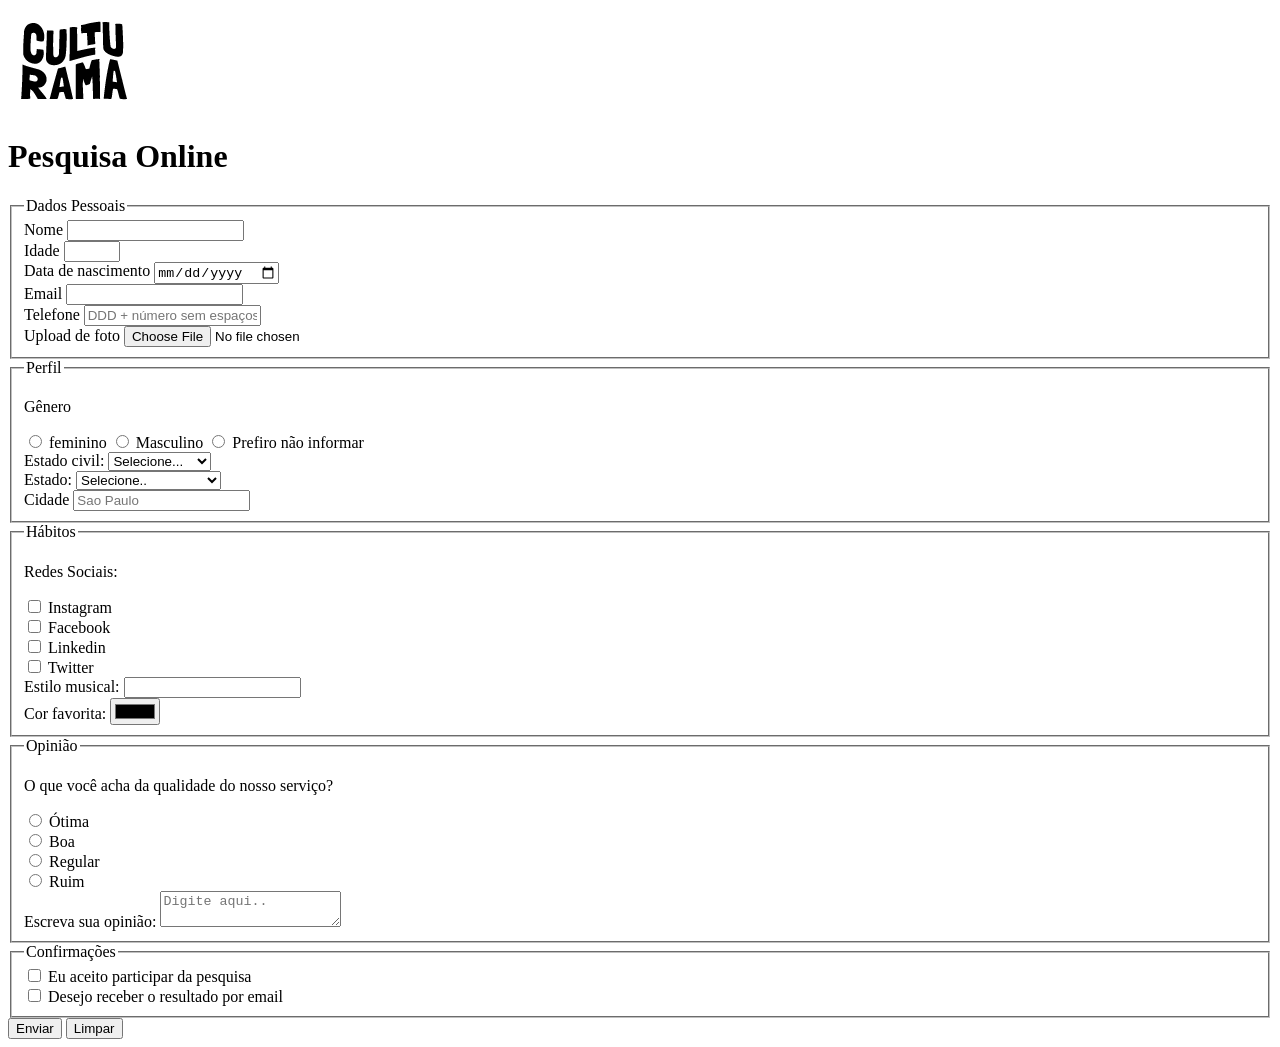
==== index.html @ f57c8ec6 "adiciona os links para fontes do site" ====
<!doctype html>
<html lang="pt-br">
  <head>
    <meta charset="UTF-8" />
    <meta name="viewport" content="width=device-width, initial-scale=1.0" />
    <link rel="icon" href="./img/culturama-favico.png" />
    <link rel="stylesheet" href="css/style.css">
    
    <link rel="preconnect" href="https://fonts.googleapis.com" />
    <link rel="preconnect" href="https://fonts.gstatic.com" crossorigin />
    <link
      href="https://fonts.googleapis.com/css2?family=Fjalla+One&family=Work+Sans&display=swap"
      rel="stylesheet"
    />
    <title>Pesquisa Culturama</title>
  </head>
  <body>
    <header>
      <img src="img/logo-culturama.png" alt="logo culturama" />
      <h1>Pesquisa Online</h1>
    </header>
    <section>
      <form action="" method="get">
        <fieldset>
          <!-- Dados Pessoais -->

          <legend>Dados Pessoais</legend>
          <label for="name">Nome</label>
          <input id="name" type="text" name="userName" required />
          <br />
          <label for="age">Idade</label>
          <input
            id="age"
            type="number"
            name="userAge"
            min="12"
            max="100"
            required
          />
          <br />
          <label for="birthDate">Data de nascimento</label>
          <input id="birthDate" type="date" name="userBirthDate" required />
          <br />
          <label for="email">Email</label>
          <input id="email" type="email" name="userEmail" required />
          <br />
          <label for="phoneNumber">Telefone</label>
          <input
            id="phoneNumber"
            type="tel"
            name="userPhoneNumber"
            pattern="[0-9]{11}"
            placeholder="DDD + número sem espaços ou hífen"
            required
          />
          <br />
          <label for="image">Upload de foto</label>
          <input id="image" type="file" accept="image/*" name="userImage" />
        </fieldset>

        <fieldset>
          <legend>Perfil</legend>

          <p>Gênero</p>
          <input
            id="feminino"
            type="radio"
            name="userGender"
            value="feminino"
          />
          <label for="feminino">feminino</label>

          <input
            id="masculino"
            type="radio"
            name="userGender"
            value="masculino"
          />
          <label for="masculino">Masculino</label>

          <input
            id="notInformed"
            type="radio"
            name="userGender"
            value="notInformed"
          />
          <label for="notInformed">Prefiro não informar</label>
          <br />

          <label for="maritalStatus">Estado civil:</label>
          <select id="maritalStatus" name="userMaritalStatus">
            <option value="notInformed">Selecione...</option>
            <option value="casado">Casado</option>
            <option value="solteiro">Solteiro</option>
            <option value="divorciado">Divorciado</option>
            <option value="casado">União estável</option>
          </select>
          <br />

          <label for="state">Estado:</label>
          <select id="state" name="userState">
            <option value="notInformed">Selecione..</option>
            <option value="acre">Acre</option>
            <option value="Alagoas">Alagoas</option>
            <option value="amapa">Amapá</option>
            <option value="amazonas">Amazonas</option>
            <option value="bahia">Bahia</option>
            <option value="ceara">Ceará</option>
            <option value="distritoFederal">Distrito Federal</option>
            <option value="espiritoSanto">Espirito Santo</option>
            <option value="goias">Goiás</option>
            <option value="maranhao">Maranhão</option>
            <option value="matoGrossoDoSul">Mato Grosso do Sul</option>
            <option value="matoGrosso">Mato Grosso</option>
            <option value="minasGerais">Minas Gerais</option>
            <option value="para">Pará</option>
            <option value="paraiba">Paraíba</option>
            <option value="parana">Paraná</option>
            <option value="pernanbuco">Pernambuco</option>
            <option value="piaui">Piauí</option>
            <option value="rioDeJaeiro">Rio de Janeiro</option>
            <option value="rioGrandeDoNorte">Rio Grande do Norte</option>
            <option value="rioGrandeDoSul">Rio Grande do Sul</option>
            <option value="rondonia">Rondônia</option>
            <option value="roraima">Roraima</option>
            <option value="santaCatarina">Santa Catarina</option>
            <option value="saoPaulo">São Paulo</option>
            <option value="sergipe">Sergipe</option>
            <option value="tocantins">Tocantins</option>
          </select>
          <br />

          <label for="city">Cidade</label>
          <input
            id="city"
            type="text"
            name="userCity"
            placeholder="Sao Paulo"
            required
          />
        </fieldset>

        <fieldset>
          <legend>Hábitos</legend>
          <p>Redes Sociais:</p>
          <input
            id="instagram"
            type="checkbox"
            name="social"
            value="instagram"
          />
          <label for="instagram">Instagram</label>
          <br />
          <input id="facebook" type="checkbox" name="social" value="facebook" />
          <label for="facebook">Facebook</label>
          <br />
          <input id="linkedin" type="checkbox" name="social" value="linkedin" />
          <label for="linkedin">Linkedin</label>
          <br />
          <input id="twitter" type="checkbox" name="social" value="twitter" />
          <label for="twitter">Twitter</label>
          <br />
          <label for="musicStyle">Estilo musical:</label>
          <input
            list="styleTypes"
            id="musicStyle"
            name="userMusicStyle"
            type="text"
          />
          <datalist id="styleTypes">
            <option value="Rock"></option>
            <option value="Pop"></option>
            <option value="MPB"></option>
            <option value="Hip-hop"></option>
            <option value="Metal"></option>
            <option value="Ost"></option>
          </datalist>
          <br />
          <label for="favoriteColor">Cor favorita:</label>
          <input type="color" name="userFavoriteColor" id="favoriteColor" />
        </fieldset>

        <fieldset>
          <legend>Opinião</legend>
          <p>O que você acha da qualidade do nosso serviço?</p>

          <input
            type="radio"
            name="userServiceOpinion"
            id="otima"
            value="otima"
          />
          <label for="otima">Ótima</label><br />

          <input type="radio" name="userServiceOpinion" id="boa" value="boa" />
          <label for="boa">Boa</label><br />

          <input
            type="radio"
            name="userServiceOpinion"
            id="regular"
            value="regular"
          />
          <label for="regular">Regular</label><br />

          <input
            type="radio"
            name="userServiceOpinion"
            id="ruim"
            value="ruim"
          />
          <label for="otimo">Ruim</label><br />

          <label for="comment">Escreva sua opinião:</label>
          <textarea
            id="comment"
            name="userComment"
            placeholder="Digite aqui.."
          ></textarea>
        </fieldset>

        <fieldset>
          <legend>Confirmações</legend>

          <input
            type="checkbox"
            name="userLgpd"
            id="userLgpdTerm"
            value="accepted"
            required
          />
          <label for="userLgpdTerm">Eu aceito participar da pesquisa</label>
          <br />
          <input
            type="checkbox"
            name="userGetResult"
            id="getResul"
            value="accepted"
          />
          <label for="userLgpdTerm">Desejo receber o resultado por email</label>
        </fieldset>

        <button type="submit">Enviar</button>

        <button type="reset">Limpar</button>
      </form>
    </section>
  </body>
</html>
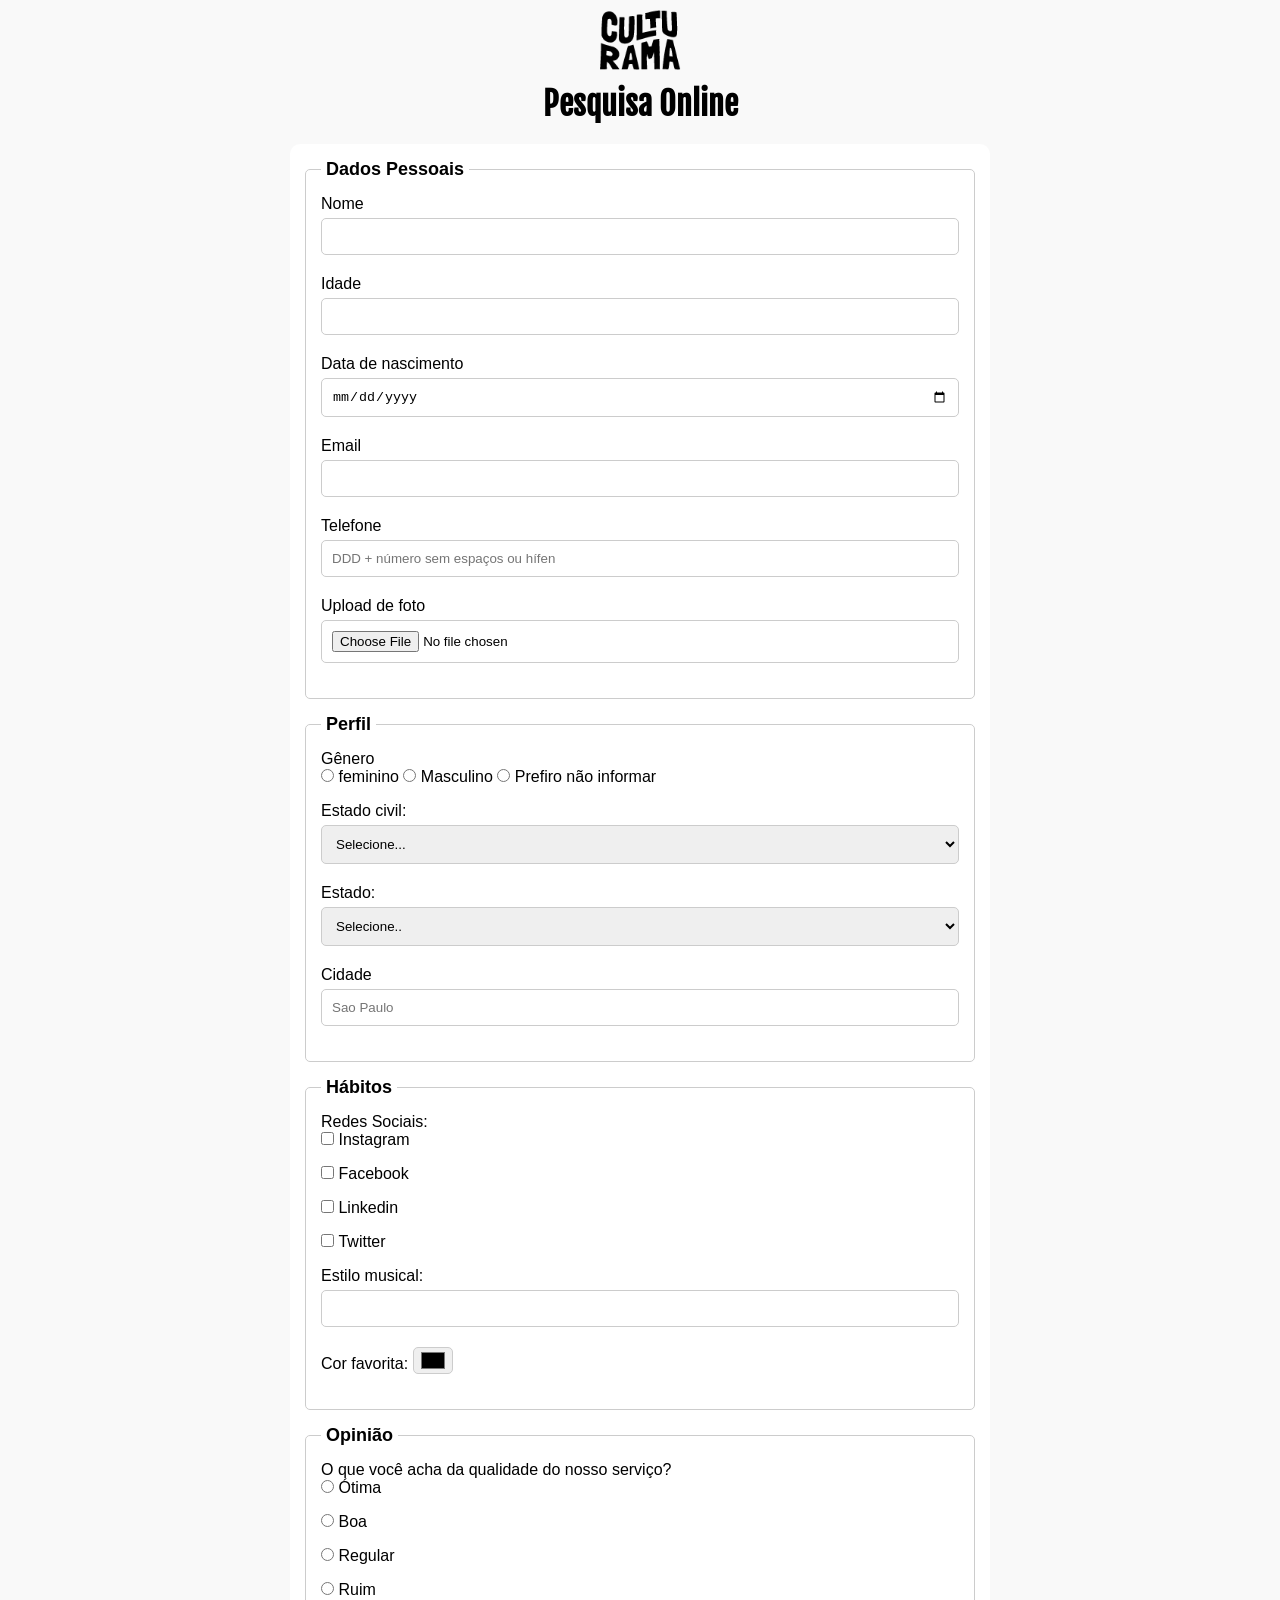
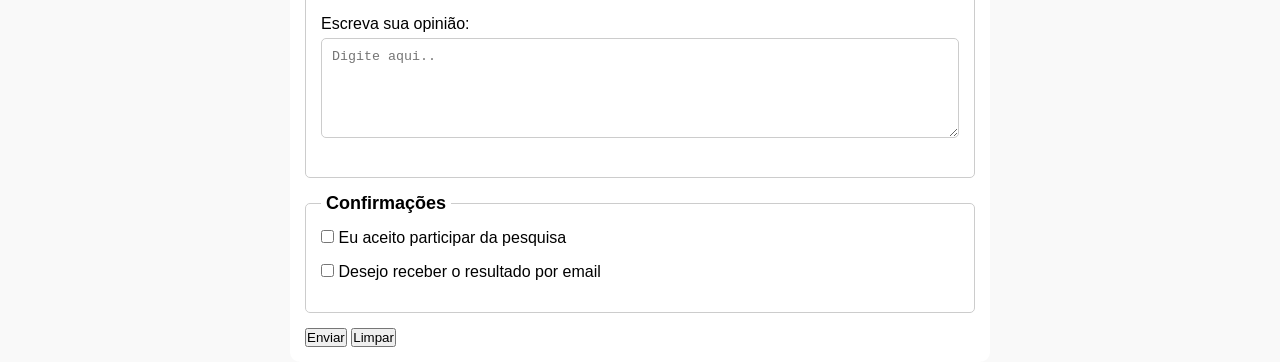
==== commit a608eee2: "Atualizacao no estilo do formulario e campos" ====
--- a/index.html
+++ b/index.html
@@ -4,8 +4,8 @@
     <meta charset="UTF-8" />
     <meta name="viewport" content="width=device-width, initial-scale=1.0" />
     <link rel="icon" href="./img/culturama-favico.png" />
-    <link rel="stylesheet" href="css/style.css">
-    
+    <link rel="stylesheet" href="css/style.css" />
+
     <link rel="preconnect" href="https://fonts.googleapis.com" />
     <link rel="preconnect" href="https://fonts.gstatic.com" crossorigin />
     <link
@@ -15,235 +15,254 @@
     <title>Pesquisa Culturama</title>
   </head>
   <body>
-    <header>
-      <img src="img/logo-culturama.png" alt="logo culturama" />
-      <h1>Pesquisa Online</h1>
-    </header>
-    <section>
-      <form action="" method="get">
-        <fieldset>
-          <!-- Dados Pessoais -->
-
-          <legend>Dados Pessoais</legend>
-          <label for="name">Nome</label>
-          <input id="name" type="text" name="userName" required />
-          <br />
-          <label for="age">Idade</label>
-          <input
-            id="age"
-            type="number"
-            name="userAge"
-            min="12"
-            max="100"
-            required
-          />
-          <br />
-          <label for="birthDate">Data de nascimento</label>
-          <input id="birthDate" type="date" name="userBirthDate" required />
-          <br />
-          <label for="email">Email</label>
-          <input id="email" type="email" name="userEmail" required />
-          <br />
-          <label for="phoneNumber">Telefone</label>
-          <input
-            id="phoneNumber"
-            type="tel"
-            name="userPhoneNumber"
-            pattern="[0-9]{11}"
-            placeholder="DDD + número sem espaços ou hífen"
-            required
-          />
-          <br />
-          <label for="image">Upload de foto</label>
-          <input id="image" type="file" accept="image/*" name="userImage" />
-        </fieldset>
-
-        <fieldset>
-          <legend>Perfil</legend>
-
-          <p>Gênero</p>
-          <input
-            id="feminino"
-            type="radio"
-            name="userGender"
-            value="feminino"
-          />
-          <label for="feminino">feminino</label>
-
-          <input
-            id="masculino"
-            type="radio"
-            name="userGender"
-            value="masculino"
-          />
-          <label for="masculino">Masculino</label>
-
-          <input
-            id="notInformed"
-            type="radio"
-            name="userGender"
-            value="notInformed"
-          />
-          <label for="notInformed">Prefiro não informar</label>
-          <br />
-
-          <label for="maritalStatus">Estado civil:</label>
-          <select id="maritalStatus" name="userMaritalStatus">
-            <option value="notInformed">Selecione...</option>
-            <option value="casado">Casado</option>
-            <option value="solteiro">Solteiro</option>
-            <option value="divorciado">Divorciado</option>
-            <option value="casado">União estável</option>
-          </select>
-          <br />
-
-          <label for="state">Estado:</label>
-          <select id="state" name="userState">
-            <option value="notInformed">Selecione..</option>
-            <option value="acre">Acre</option>
-            <option value="Alagoas">Alagoas</option>
-            <option value="amapa">Amapá</option>
-            <option value="amazonas">Amazonas</option>
-            <option value="bahia">Bahia</option>
-            <option value="ceara">Ceará</option>
-            <option value="distritoFederal">Distrito Federal</option>
-            <option value="espiritoSanto">Espirito Santo</option>
-            <option value="goias">Goiás</option>
-            <option value="maranhao">Maranhão</option>
-            <option value="matoGrossoDoSul">Mato Grosso do Sul</option>
-            <option value="matoGrosso">Mato Grosso</option>
-            <option value="minasGerais">Minas Gerais</option>
-            <option value="para">Pará</option>
-            <option value="paraiba">Paraíba</option>
-            <option value="parana">Paraná</option>
-            <option value="pernanbuco">Pernambuco</option>
-            <option value="piaui">Piauí</option>
-            <option value="rioDeJaeiro">Rio de Janeiro</option>
-            <option value="rioGrandeDoNorte">Rio Grande do Norte</option>
-            <option value="rioGrandeDoSul">Rio Grande do Sul</option>
-            <option value="rondonia">Rondônia</option>
-            <option value="roraima">Roraima</option>
-            <option value="santaCatarina">Santa Catarina</option>
-            <option value="saoPaulo">São Paulo</option>
-            <option value="sergipe">Sergipe</option>
-            <option value="tocantins">Tocantins</option>
-          </select>
-          <br />
-
-          <label for="city">Cidade</label>
-          <input
-            id="city"
-            type="text"
-            name="userCity"
-            placeholder="Sao Paulo"
-            required
-          />
-        </fieldset>
-
-        <fieldset>
-          <legend>Hábitos</legend>
-          <p>Redes Sociais:</p>
-          <input
-            id="instagram"
-            type="checkbox"
-            name="social"
-            value="instagram"
-          />
-          <label for="instagram">Instagram</label>
-          <br />
-          <input id="facebook" type="checkbox" name="social" value="facebook" />
-          <label for="facebook">Facebook</label>
-          <br />
-          <input id="linkedin" type="checkbox" name="social" value="linkedin" />
-          <label for="linkedin">Linkedin</label>
-          <br />
-          <input id="twitter" type="checkbox" name="social" value="twitter" />
-          <label for="twitter">Twitter</label>
-          <br />
-          <label for="musicStyle">Estilo musical:</label>
-          <input
-            list="styleTypes"
-            id="musicStyle"
-            name="userMusicStyle"
-            type="text"
-          />
-          <datalist id="styleTypes">
-            <option value="Rock"></option>
-            <option value="Pop"></option>
-            <option value="MPB"></option>
-            <option value="Hip-hop"></option>
-            <option value="Metal"></option>
-            <option value="Ost"></option>
-          </datalist>
-          <br />
-          <label for="favoriteColor">Cor favorita:</label>
-          <input type="color" name="userFavoriteColor" id="favoriteColor" />
-        </fieldset>
-
-        <fieldset>
-          <legend>Opinião</legend>
-          <p>O que você acha da qualidade do nosso serviço?</p>
-
-          <input
-            type="radio"
-            name="userServiceOpinion"
-            id="otima"
-            value="otima"
-          />
-          <label for="otima">Ótima</label><br />
-
-          <input type="radio" name="userServiceOpinion" id="boa" value="boa" />
-          <label for="boa">Boa</label><br />
-
-          <input
-            type="radio"
-            name="userServiceOpinion"
-            id="regular"
-            value="regular"
-          />
-          <label for="regular">Regular</label><br />
-
-          <input
-            type="radio"
-            name="userServiceOpinion"
-            id="ruim"
-            value="ruim"
-          />
-          <label for="otimo">Ruim</label><br />
-
-          <label for="comment">Escreva sua opinião:</label>
-          <textarea
-            id="comment"
-            name="userComment"
-            placeholder="Digite aqui.."
-          ></textarea>
-        </fieldset>
-
-        <fieldset>
-          <legend>Confirmações</legend>
-
-          <input
-            type="checkbox"
-            name="userLgpd"
-            id="userLgpdTerm"
-            value="accepted"
-            required
-          />
-          <label for="userLgpdTerm">Eu aceito participar da pesquisa</label>
-          <br />
-          <input
-            type="checkbox"
-            name="userGetResult"
-            id="getResul"
-            value="accepted"
-          />
-          <label for="userLgpdTerm">Desejo receber o resultado por email</label>
-        </fieldset>
-
-        <button type="submit">Enviar</button>
-
-        <button type="reset">Limpar</button>
-      </form>
-    </section>
+    <main>
+      <header>
+        <img src="img/logo-culturama.png" alt="logo culturama" />
+        <h1>Pesquisa Online</h1>
+      </header>
+      <section>
+        <form action="" method="get">
+          <fieldset>
+            <!-- Dados Pessoais -->
+
+            <legend>Dados Pessoais</legend>
+            <label for="name">Nome</label>
+            <input id="name" type="text" name="userName" required />
+            <br />
+            <label for="age">Idade</label>
+            <input
+              id="age"
+              type="number"
+              name="userAge"
+              min="12"
+              max="100"
+              required
+            />
+            <br />
+            <label for="birthDate">Data de nascimento</label>
+            <input id="birthDate" type="date" name="userBirthDate" required />
+            <br />
+            <label for="email">Email</label>
+            <input id="email" type="email" name="userEmail" required />
+            <br />
+            <label for="phoneNumber">Telefone</label>
+            <input
+              id="phoneNumber"
+              type="tel"
+              name="userPhoneNumber"
+              pattern="[0-9]{11}"
+              placeholder="DDD + número sem espaços ou hífen"
+              required
+            />
+            <br />
+            <label for="image">Upload de foto</label>
+            <input id="image" type="file" accept="image/*" name="userImage" />
+          </fieldset>
+
+          <fieldset>
+            <legend>Perfil</legend>
+
+            <p>Gênero</p>
+            <input
+              id="feminino"
+              type="radio"
+              name="userGender"
+              value="feminino"
+            />
+            <label for="feminino">feminino</label>
+
+            <input
+              id="masculino"
+              type="radio"
+              name="userGender"
+              value="masculino"
+            />
+            <label for="masculino">Masculino</label>
+
+            <input
+              id="notInformed"
+              type="radio"
+              name="userGender"
+              value="notInformed"
+            />
+            <label for="notInformed">Prefiro não informar</label>
+            <br />
+
+            <label for="maritalStatus">Estado civil:</label>
+            <select id="maritalStatus" name="userMaritalStatus">
+              <option value="notInformed">Selecione...</option>
+              <option value="casado">Casado</option>
+              <option value="solteiro">Solteiro</option>
+              <option value="divorciado">Divorciado</option>
+              <option value="casado">União estável</option>
+            </select>
+            <br />
+
+            <label for="state">Estado:</label>
+            <select id="state" name="userState">
+              <option value="notInformed">Selecione..</option>
+              <option value="acre">Acre</option>
+              <option value="Alagoas">Alagoas</option>
+              <option value="amapa">Amapá</option>
+              <option value="amazonas">Amazonas</option>
+              <option value="bahia">Bahia</option>
+              <option value="ceara">Ceará</option>
+              <option value="distritoFederal">Distrito Federal</option>
+              <option value="espiritoSanto">Espirito Santo</option>
+              <option value="goias">Goiás</option>
+              <option value="maranhao">Maranhão</option>
+              <option value="matoGrossoDoSul">Mato Grosso do Sul</option>
+              <option value="matoGrosso">Mato Grosso</option>
+              <option value="minasGerais">Minas Gerais</option>
+              <option value="para">Pará</option>
+              <option value="paraiba">Paraíba</option>
+              <option value="parana">Paraná</option>
+              <option value="pernanbuco">Pernambuco</option>
+              <option value="piaui">Piauí</option>
+              <option value="rioDeJaeiro">Rio de Janeiro</option>
+              <option value="rioGrandeDoNorte">Rio Grande do Norte</option>
+              <option value="rioGrandeDoSul">Rio Grande do Sul</option>
+              <option value="rondonia">Rondônia</option>
+              <option value="roraima">Roraima</option>
+              <option value="santaCatarina">Santa Catarina</option>
+              <option value="saoPaulo">São Paulo</option>
+              <option value="sergipe">Sergipe</option>
+              <option value="tocantins">Tocantins</option>
+            </select>
+            <br />
+
+            <label for="city">Cidade</label>
+            <input
+              id="city"
+              type="text"
+              name="userCity"
+              placeholder="Sao Paulo"
+              required
+            />
+          </fieldset>
+
+          <fieldset>
+            <legend>Hábitos</legend>
+            <p>Redes Sociais:</p>
+            <input
+              id="instagram"
+              type="checkbox"
+              name="social"
+              value="instagram"
+            />
+            <label for="instagram">Instagram</label>
+            <br />
+            <input
+              id="facebook"
+              type="checkbox"
+              name="social"
+              value="facebook"
+            />
+            <label for="facebook">Facebook</label>
+            <br />
+            <input
+              id="linkedin"
+              type="checkbox"
+              name="social"
+              value="linkedin"
+            />
+            <label for="linkedin">Linkedin</label>
+            <br />
+            <input id="twitter" type="checkbox" name="social" value="twitter" />
+            <label for="twitter">Twitter</label>
+            <br />
+            <label for="musicStyle">Estilo musical:</label>
+            <input
+              list="styleTypes"
+              id="musicStyle"
+              name="userMusicStyle"
+              type="text"
+            />
+            <datalist id="styleTypes">
+              <option value="Rock"></option>
+              <option value="Pop"></option>
+              <option value="MPB"></option>
+              <option value="Hip-hop"></option>
+              <option value="Metal"></option>
+              <option value="Ost"></option>
+            </datalist>
+            <br />
+            <label for="favoriteColor">Cor favorita:</label>
+            <input type="color" name="userFavoriteColor" id="favoriteColor" />
+          </fieldset>
+
+          <fieldset>
+            <legend>Opinião</legend>
+            <p>O que você acha da qualidade do nosso serviço?</p>
+
+            <input
+              type="radio"
+              name="userServiceOpinion"
+              id="otima"
+              value="otima"
+            />
+            <label for="otima">Ótima</label><br />
+
+            <input
+              type="radio"
+              name="userServiceOpinion"
+              id="boa"
+              value="boa"
+            />
+            <label for="boa">Boa</label><br />
+
+            <input
+              type="radio"
+              name="userServiceOpinion"
+              id="regular"
+              value="regular"
+            />
+            <label for="regular">Regular</label><br />
+
+            <input
+              type="radio"
+              name="userServiceOpinion"
+              id="ruim"
+              value="ruim"
+            />
+            <label for="otimo">Ruim</label><br />
+
+            <label for="comment">Escreva sua opinião:</label>
+            <textarea
+              id="comment"
+              name="userComment"
+              placeholder="Digite aqui.."
+            ></textarea>
+          </fieldset>
+
+          <fieldset>
+            <legend>Confirmações</legend>
+
+            <input
+              type="checkbox"
+              name="userLgpd"
+              id="userLgpdTerm"
+              value="accepted"
+              required
+            />
+            <label for="userLgpdTerm">Eu aceito participar da pesquisa</label>
+            <br />
+            <input
+              type="checkbox"
+              name="userGetResult"
+              id="getResul"
+              value="accepted"
+            />
+            <label for="userLgpdTerm"
+              >Desejo receber o resultado por email</label
+            >
+          </fieldset>
+
+          <button type="submit">Enviar</button>
+
+          <button type="reset">Limpar</button>
+        </form>
+      </section>
+    </main>
   </body>
 </html>
--- a/css/style.css
+++ b/css/style.css
@@ -0,0 +1,77 @@
+* {
+    margin: 0;
+    padding: 0;
+    box-sizing: border-box;
+}
+
+body {
+    background-color: #f9f9f9;
+    font-family: "Work Sans", sans-serif;
+}
+
+main {
+    width: 100%;
+    max-width: 700px;
+    margin: 0 auto;
+}
+
+header {
+    text-align: center;
+    margin-bottom: 20px;
+}
+
+img {
+    width: 100px;
+}
+
+h1 {
+    font-family: "Fjalla One", sans-serif;
+}
+
+form {
+    background-color: #ffffff;
+    padding: 15px;
+    border-radius: 10px;
+}
+
+fieldset {
+    padding: 15px;
+    border: 1px solid #cccccc;
+    border-radius: 5px;
+    margin-bottom: 15px;
+}
+
+legend {
+    font-weight: bold;
+    font-size: 18px;
+    padding: 0 5px;
+}
+
+label {
+    display: inline-block;
+    margin-bottom: 5px;
+}
+
+input,
+select, 
+textarea {
+    width: 100%;
+    padding: 10px;
+    margin-bottom: 20px;
+    border: 1px solid #cccccc;
+    border-radius: 5px;
+}
+
+textarea {
+    min-height: 100px;
+}
+
+input[type="radio"],
+input[type="checkbox"] {
+    width: auto;
+}
+
+input[type="color"] {
+    width: 40px;
+    padding: 0 5px;
+}
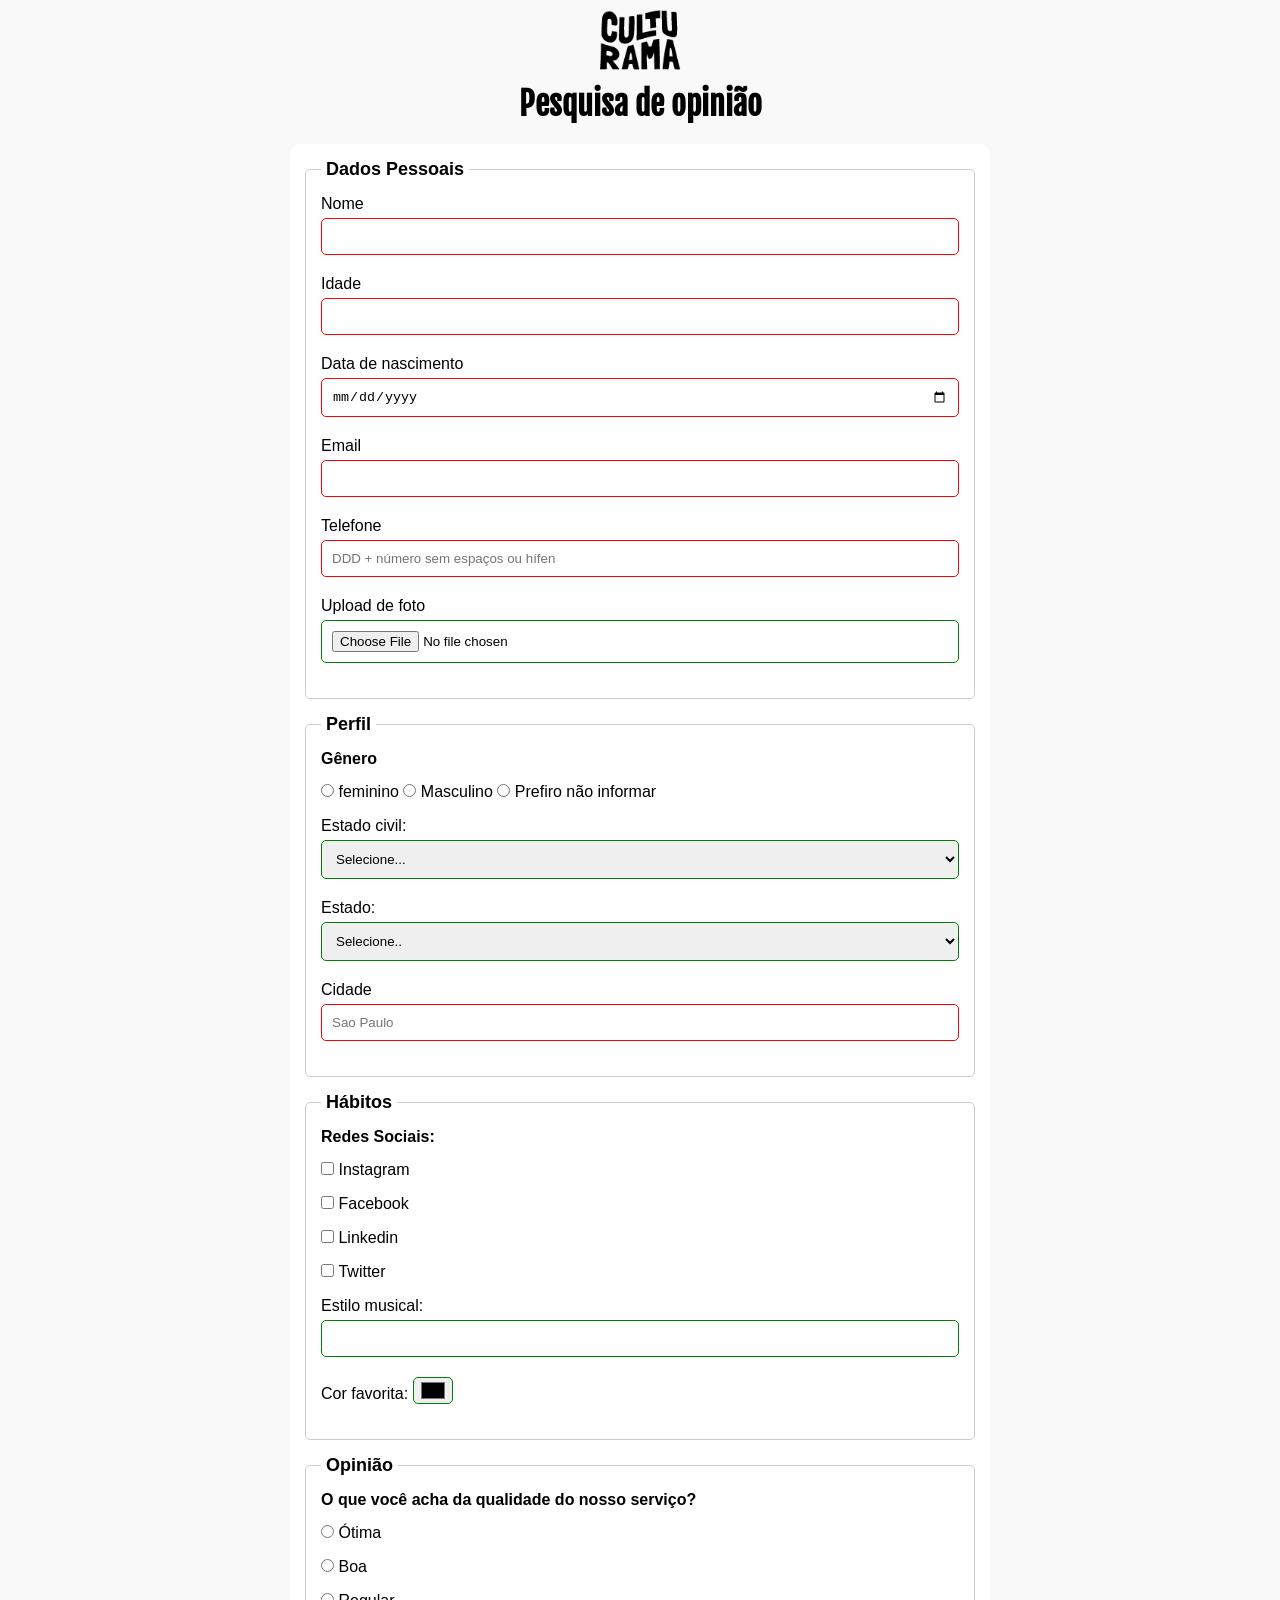
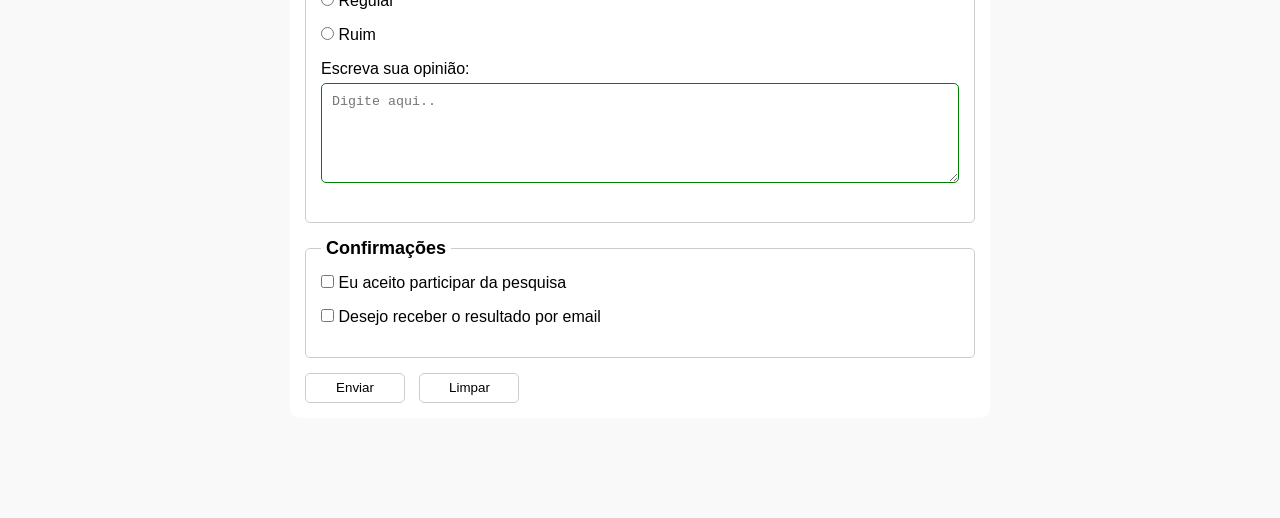
==== commit 1f1a3a05: "Finalizacao do estilo do formulario" ====
--- a/index.html
+++ b/index.html
@@ -18,7 +18,7 @@
     <main>
       <header>
         <img src="img/logo-culturama.png" alt="logo culturama" />
-        <h1>Pesquisa Online</h1>
+        <h1>Pesquisa de opinião</h1>
       </header>
       <section>
         <form action="" method="get">
--- a/css/style.css
+++ b/css/style.css
@@ -32,6 +32,7 @@
     background-color: #ffffff;
     padding: 15px;
     border-radius: 10px;
+    margin-bottom: 100px;
 }
 
 fieldset {
@@ -50,6 +51,11 @@
 label {
     display: inline-block;
     margin-bottom: 5px;
+}
+
+p {
+    margin-bottom: 15px;
+    font-weight: bold;
 }
 
 input,
@@ -74,4 +80,39 @@
 input[type="color"] {
     width: 40px;
     padding: 0 5px;
+}
+
+/* validacao */
+input:invalid,
+select:invalid,
+textarea:invalid {
+    border-color: red;
+}
+
+input:valid,
+select:valid,
+textarea:valid {
+    border-color: green;
+}
+
+button {
+    width: 100px;
+    height: 30px;
+    margin-right: 10px;
+    background-color: #ffffff;
+    border: 1px solid #cccccc;
+    border-radius: 5px;
+    cursor: pointer;
+}
+
+button[type="submit"]:hover {
+    background-color: green;
+    color: #ffffff;
+    transition: .3s;
+}
+
+button[type="reset"]:hover {
+    background-color: orangered;
+    color: #ffffff;
+    transition: .3s;
 }
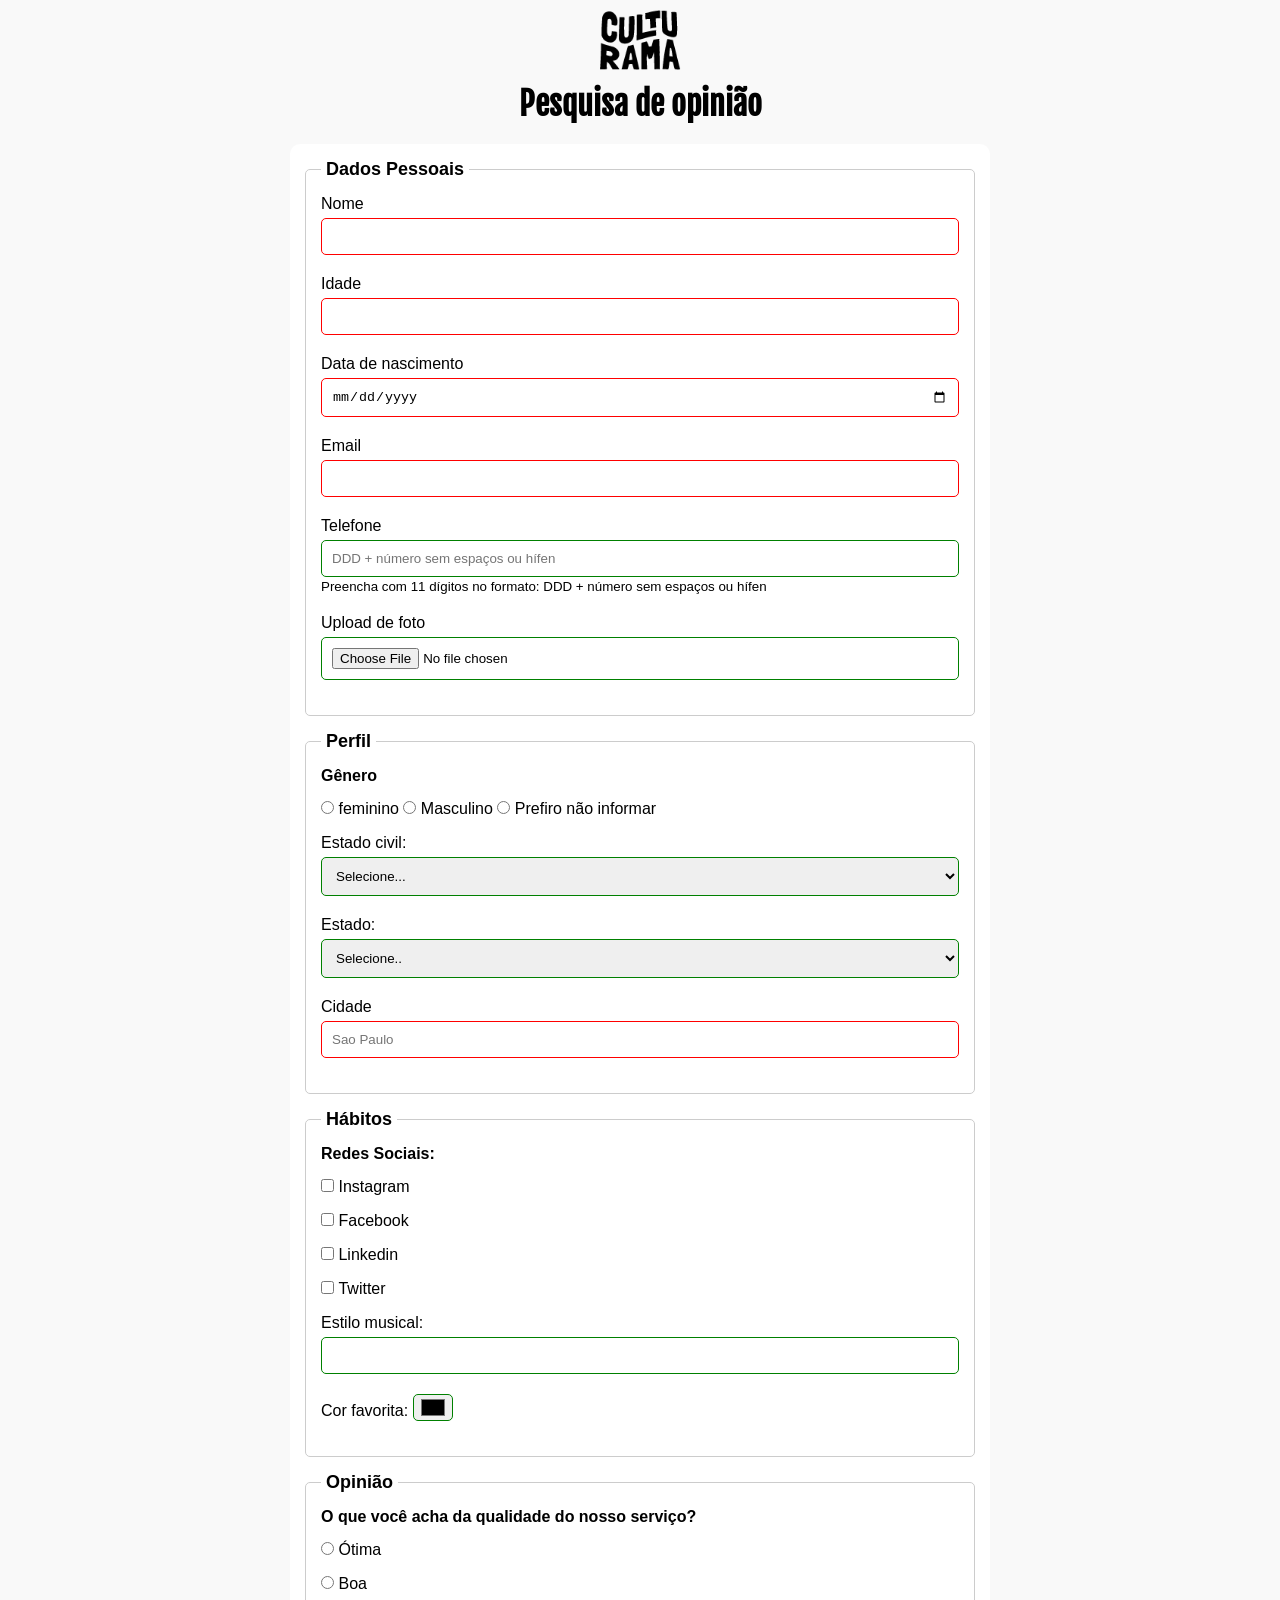
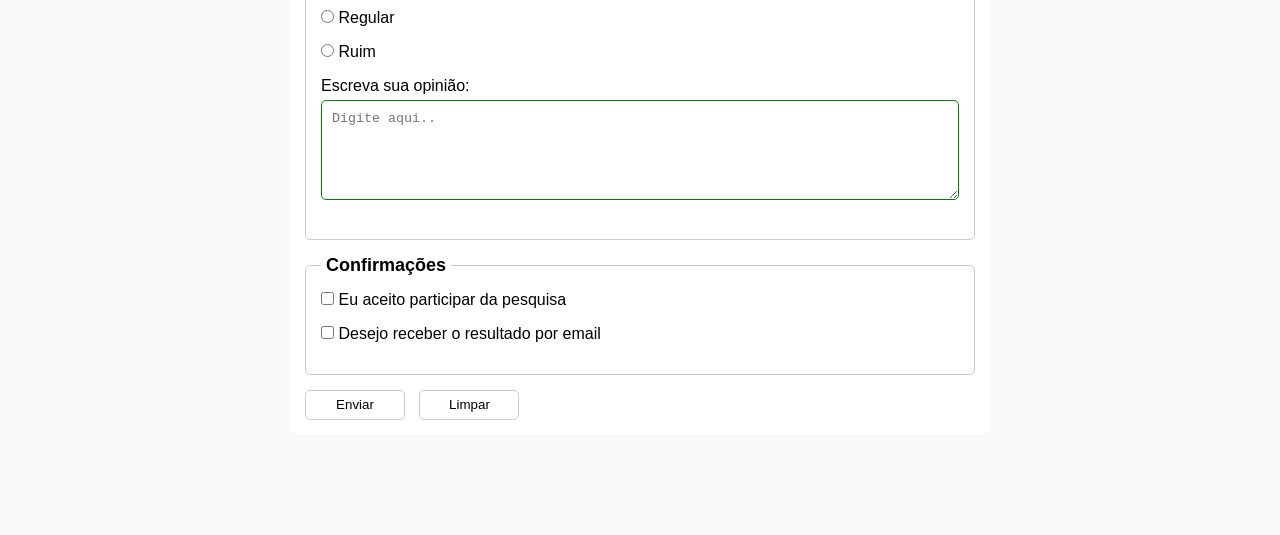
==== commit 39c92f9f: "Adiciona descricao para o campo telefone" ====
--- a/index.html
+++ b/index.html
@@ -21,7 +21,7 @@
         <h1>Pesquisa de opinião</h1>
       </header>
       <section>
-        <form action="" method="get">
+        <form action="sucesso.html" method="get">
           <fieldset>
             <!-- Dados Pessoais -->
 
@@ -52,8 +52,9 @@
               name="userPhoneNumber"
               pattern="[0-9]{11}"
               placeholder="DDD + número sem espaços ou hífen"
-              required
-            />
+              aria-describedby="phoneHelp"
+            />
+            <small id="phoneHelp">Preencha com 11 dígitos no formato: DDD + número sem espaços ou hífen</small>
             <br />
             <label for="image">Upload de foto</label>
             <input id="image" type="file" accept="image/*" name="userImage" />
@@ -225,7 +226,7 @@
               id="ruim"
               value="ruim"
             />
-            <label for="otimo">Ruim</label><br />
+            <label for="ruim">Ruim</label><br />
 
             <label for="comment">Escreva sua opinião:</label>
             <textarea
@@ -253,7 +254,7 @@
               id="getResul"
               value="accepted"
             />
-            <label for="userLgpdTerm"
+            <label for="getResul"
               >Desejo receber o resultado por email</label
             >
           </fieldset>
--- a/css/style.css
+++ b/css/style.css
@@ -26,6 +26,7 @@
 
 h1 {
     font-family: "Fjalla One", sans-serif;
+    text-align: center;
 }
 
 form {
@@ -51,6 +52,15 @@
 label {
     display: inline-block;
     margin-bottom: 5px;
+}
+
+input[type="tel"] {
+    margin-bottom: 0px;
+}
+
+small {
+    display: inline-block;
+    margin-bottom: 20px;
 }
 
 p {
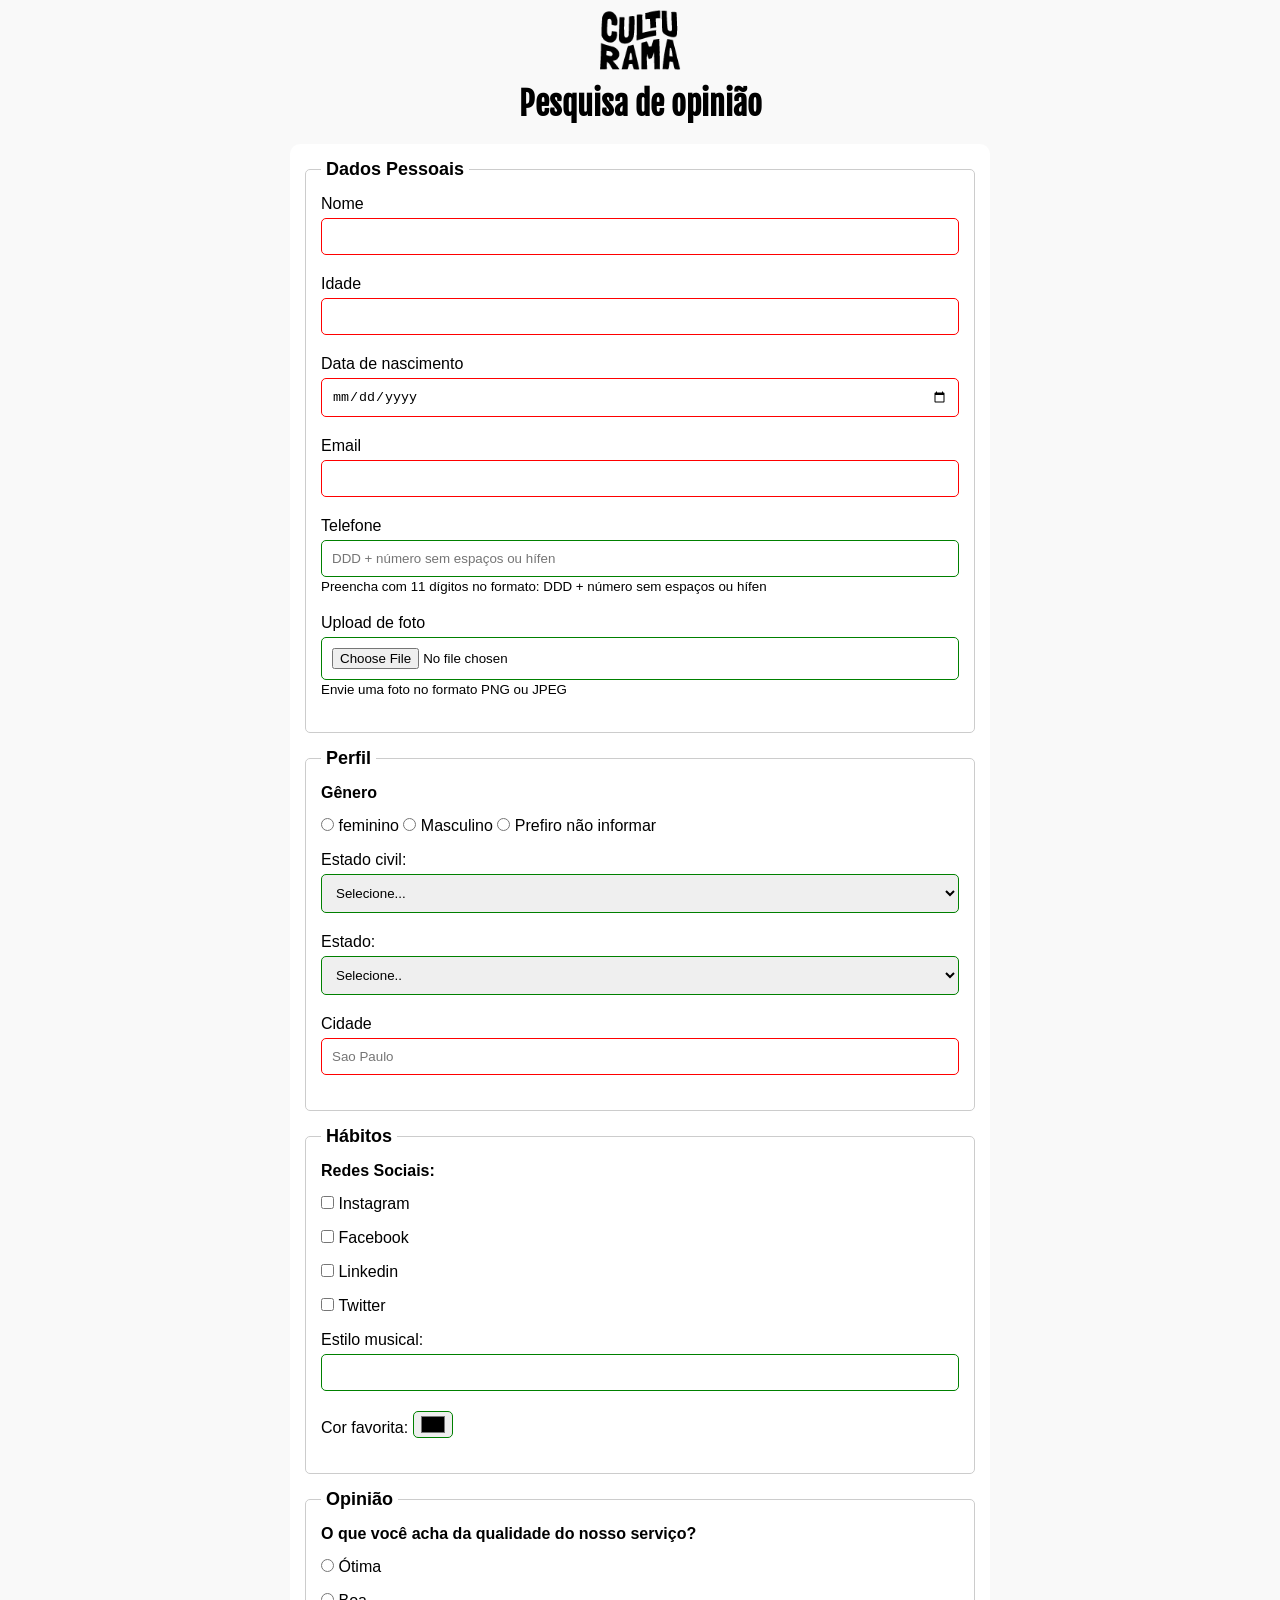
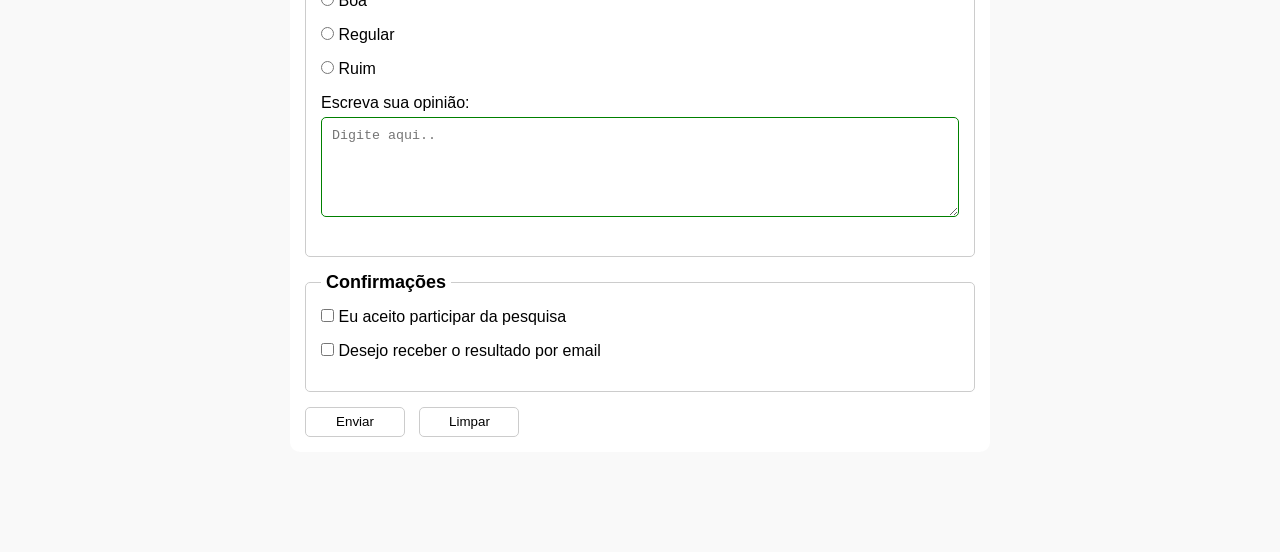
==== commit eabdb72d: "Adiciona descricao para campo file(imagem)" ====
--- a/index.html
+++ b/index.html
@@ -57,7 +57,8 @@
             <small id="phoneHelp">Preencha com 11 dígitos no formato: DDD + número sem espaços ou hífen</small>
             <br />
             <label for="image">Upload de foto</label>
-            <input id="image" type="file" accept="image/*" name="userImage" />
+            <input id="image" type="file" accept="image/*" name="userImage" aria-describedby="imageHelp"/>
+            <small id="imageHelp">Envie uma foto no formato PNG ou JPEG</small>
           </fieldset>
 
           <fieldset>
--- a/css/style.css
+++ b/css/style.css
@@ -54,7 +54,8 @@
     margin-bottom: 5px;
 }
 
-input[type="tel"] {
+input[type="tel"],
+input[type="file"] {
     margin-bottom: 0px;
 }
 
